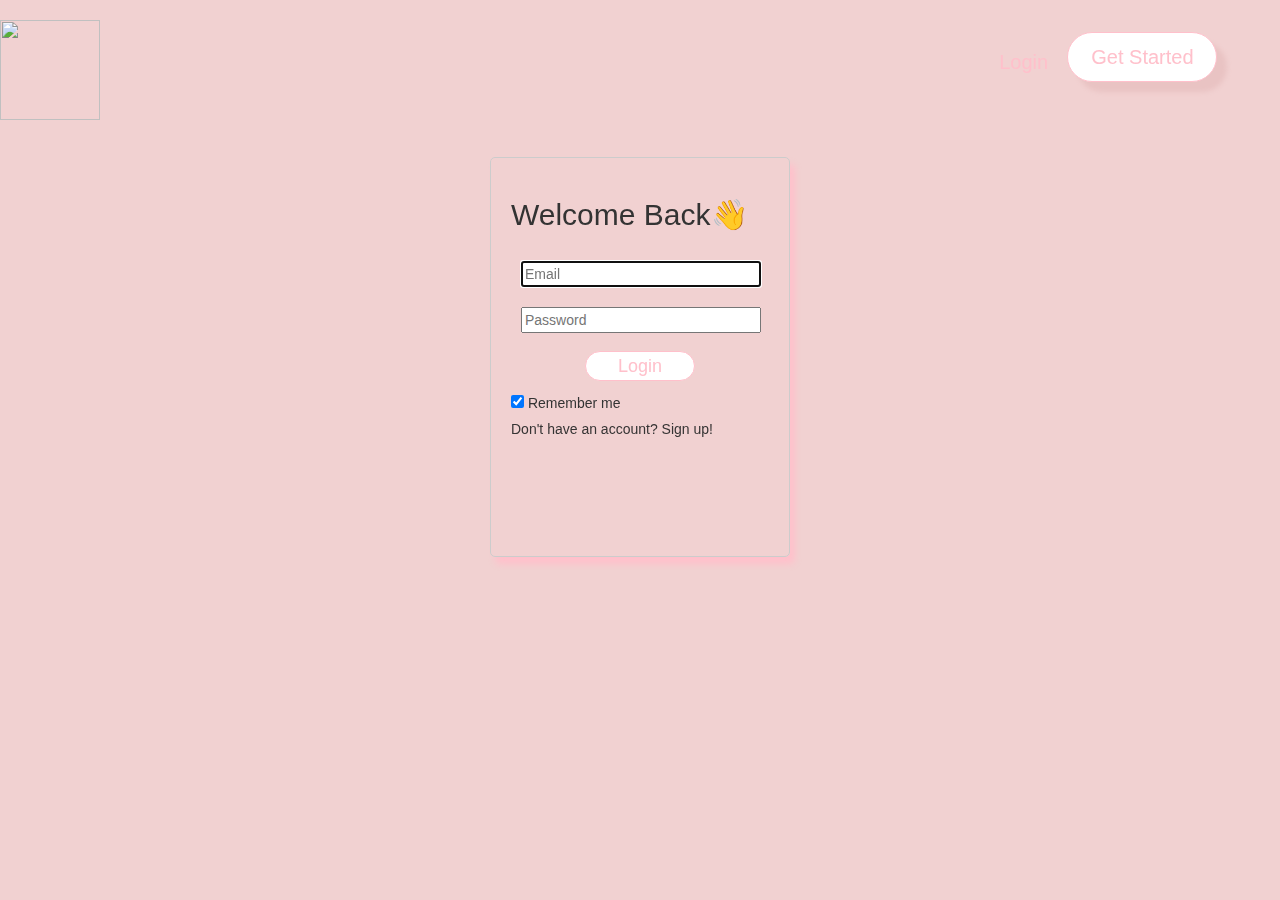
==== login.html @ ea161847 "IDD-Landing page-1 Minor changes done..Working on imgs path" ====
<!DOCTYPE html>
<html lang="en">
<head>
    <meta charset="UTF-8">    
    <meta name="viewport" content="width=device-width, initial-scale=1.0">
    <title>Sign Up</title>
    <link rel="stylesheet" href="https://maxcdn.bootstrapcdn.com/bootstrap/3.4.1/css/bootstrap.min.css">
    <link rel="stylesheet" href="css/index.css">
    <script src="js/indes.js"></script>
   <style>
      body{
      background-image:url("media/ros.jpg") ;
      margin:0;
      padding:0;
      background-attachment: fixed;
      background-size: cover;
       }
      .footer-text-link{
        font-family: "Noto Sans", Arial, sans-serif;
        font-size: 14px;
        margin: 0px 0 0 10px;    
        transition: 0.5s ease;
        color: Blue;
       }
   </style> 
    </head>

<body>  
    <div class="header">
         <div id="logo">
            <a href="index.html">
                <img src="media/logo-dark.png" class="logo-img"/>
            </a>
         </div>
         <div id="header-centre"></div>
         <div class="header-login">
            <a href="#" class="login" style="color:pink;">
                Login
            </a>
         </div>
         <div class="header-right-btn">
           <div class="btn-block">
            <button class="signup-btn" onclick="window.location.href='signup.html';">
                Get Started                
            </button>
           </div>
         </div>  
    </div>
    <!--Container (Sign Up)-->
    <div class="row">
       <div class="col-12">
        <form class="signup-form" method="#" id="login-form-prevent" action="post">
            <div class="signup">
             <h2>Welcome Back👋</h2>       
                <input type="text" name="email" id="email" class="form-style" autofocus placeholder="Email" required>
                <input type="text" name="password" id="password" placeholder="Password" class="form-style"  required>
                <button id="signup-style" class="login" onclick="">
                    Login
                </button>
                <input type="checkbox" checked="checked" name="remember" class="checkbox-style">
                Remember me<br/> 
                <a href="signup.html" style="color: rgb(54, 52, 52); display:inline-block;
                margin-top: 6px;">Don't have an account? Sign up!</a>      

        </form>
    </div> 
    </div>
    <!--footer-->
<!--<footer> 
    <section class="footer" style="background: inherit; margin-top:20%;">
    <div class="container">
     <div class="row align-items-end"> 
       <div class="col">
      <a target="_blank" href="https://www.facebook.com"><img class="social-link" alt="IDD Facebook" src="media/facebook-logo.png" style="height:50px; width:80px;"/></a>
      <a target="_blank" href="https://www.instagram.com"><img class="social-link" alt="idd insta" src="media/instagram-icon.png" style="height:50px; width:80px;"/></a>            
    </div></div>
      <div class="row justify-content-end" >        
        <div class="col" style="margin-left: 30%; margin-bottom:5%;">
          <p class="small">© 2020 IDD, is a registered trademark of I Do Destination, Inc.</p>
        </div>
        <div class="col" style="margin-left:70%; margin-bottom:5%;">
          <a class="footer-text-link" href="/privacy">Privacy Policy</a>
          <a class="footer-text-link" href="/terms">Terms of Service</a>        
        </div> 
    </div>
  </section>
  </footer> -->
  <script>
    function prevent(event){
      event.preventDefault();
      alert("Welcome to I Do Destination.😊")
    }
    let u=document.querySelector("#login-form-prevent");
    u.addEventListener("submit", prevent);
</script>
</body>
</html>
---- css/index.css ----
body{
    font-family: 'Lato', sans-serif; 
    background-image: url("media/ros.jpg");
    background-color: rgb(241, 209, 209);
}
.header{   
    width: 100%;
    height: 100px;
    margin-top: 20px;
    position:fixed;   
}
#logo{
        height:100px;
        width:100px;
        float:left;           
   }
.logo-img{   
        height:100%;
        width:100%;             
    }
    .logo-img:hover{   
        cursor: pointer;             
    }
#header-centre{
        height:100px;
        width:68.3%;
        float:left;      
}
.header-login{
        height:100px;
        width:6%;
        float:left;     
}
.login{
        height:40px;
        width:50px;
        text-decoration: none;
        padding:0px 0px 0px 5px;
        margin: 28px 20px 0px 20px;
        display:inline-block;
        font-size: 20px;
        color:white;
}
.login:hover{
         cursor: pointer;
         color:white;
    }
.header-right-btn{
        height:100px;
        width:13%;
        float:left;    
}
.signup-btn{ 
        
        height:50px;
        width:150px;
        color: pink;
        background-color: white;
        font-size: 20px;
        padding: 10px 20px;
        margin-top: 12px;
        border: 1px solid pink;
        border-radius: 50px;      
        transition: all 0.15s ease;
        transition-property:transform;
        float: right;
        box-shadow: 10px 10px 5px rgb(236, 202, 202);
      -moz-box-shadow: 10px 10px 5px rgb(235, 199, 199);
      -webkit-box-shadow: 10px 10px 5px rgb(233, 195, 195);
      -khtml-box-shadow: 10px 10px 5px rgb(240, 200, 200);
    } 
.signup-btn:hover{
         cursor: pointer;
         transform: scale(.9);
    }
.centre-a{
        background-color: lightcoral;
        height: 70px;
        width: 610px;
        display:inline-block;
        margin: 180px 20px 0px 380px;
        padding: 10px 20px;
        border-radius: 35px;
        text-decoration: none;
        color: rgb(240, 232, 231);
        text-align: center;
        font-size: 18px;
        float:left;          
    }
.centre-a:hover{
    text-decoration: none;
    cursor: pointer;
    color: rgb(240, 232, 231);
    }
.getstarted-container h1{
    color: black;
    font-weight: 600;
    font-size: 40px;
    display:block; 
    margin-top:2% ;
}
.getstarted-container{
    color: black;
    font-weight: 200;
    font-size: 16px;
}
.footer{
        margin-top: 5%;             
    }   
.copyright{
    color: black; 
    margin-right:1%; 
    }
.privacy-policy{
    color: black;
    margin-left:1%; 
    }
.terms{
    color: black;    
   }
    .promo-video{
        height: 500px;
        width: 100%;   
        float: left;
        margin-bottom: 5%;             
    }
    .p-video-left{
        height: 400px;
        width: 18%;         
        float: left;
    }     
    .p-video-centre{
        height: 400px ;
        width: 63.9%;         
        float: left;
        margin-top: 50px;       
        position: relative;
    }   
    video{
        height: 100% ;
        width: 100%;         
        float: left;       
    }
    .p-video-right{
        height: 400px ;
        width: 18%;         
        float: left;
    }
@media screen and (max-width: 40em) {
#video-container video {
    width: 60%;
  }
 }
@media screen and (max-width: 30em) {
#video-container video {
    width: 80%;
  }
 }
@media screen and (max-width: 22.5em) {
#video-container video {
    width: 100%;
  }
 }
 .bugeting{
        height: 310px;
        width: 33.3%;       
        float: left; 
        margin-top: 70px;
        margin-left: 70px;
           }
    #budget-img{
        height: 25%;
        width: 20%;         
        margin-left:70px;
        margin-right: 20px;
    }
    #budget-description{
        height: 140px;
        width: 96%;        
        float: left; 
        margin: 10px 0px 0px 0px ;
        text-align:inherit;
        padding: 10px 5px ;
        margin: 10px 40px 0px 60px ;  
    }
    .budget-descriptionbtn{
        height: 40px;
        width: 80%;             
        display: block;
        margin: 10px 40px 0px 60px ;        
        float: left;         
        color: black;
        text-align: left;
        font-weight: bold;
        font-size: 25px;
        border: none;
        background-color: white;
    }
    .budget-descriptionbtn:hover{
        cursor: pointer;
        border: none;        
    }
    #Event-Plannerbtn{
        height: 140px;
        width: 96%;        
        float: left; 
        margin: 10px 0px 0px 0px ;
        text-align:inherit;
        padding: 10px 5px ;
        margin: 10px 40px 0px 60px ; 
    }
    #guest-img{
        height: 40%;
        width: 34%;   
        color:solid black;     
        margin-left:70px;
        margin-right: 20px;
    }
    #invitationbtn{
        height: 140px;
        width: 96%;        
        float: left; 
        margin: 10px 0px 0px 0px ;
        text-align:inherit;
        padding: 10px 5px ;
        margin: 10px 40px 0px 60px ; 
    }
   
    #bookbtn{
        height: 140px;
        width: 96%;        
        float: left; 
        margin: 10px 0px 0px 0px ;
        text-align:inherit;
        padding: 10px 5px ;
        margin: 10px 40px 0px 60px ; 
    }
    #installment-img{      
        width: 20%;              
        margin-left:70px;
        margin-right: 20px;
    }
    #installmentbtn{
        height: 140px;
        width: 96%;        
        float: left; 
        margin: 10px 0px 0px 0px ;
        text-align:inherit;
        padding: 10px 5px ;
        margin: 10px 40px 0px 60px ; 
    }
    .jumbotron {
    background-color:#f0959d;
    color: #fff;   
    padding: 90px 25px;    
    font-family: Montserrat, sans-serif;
  }
  .signup-btn-footer{
        height:50px;
        width:150px;
        color: pink;
        background-color: white;
        font-size: 20px;
        padding: 10px 20px;
        margin-top: 12px;
        border: 1px solid pink;
        border-radius: 50px;      
        transition: all 0.15s ease;
        transition-property:transform;        
        box-shadow: 10px 10px 5px rgb(236, 202, 202);
      -moz-box-shadow: 10px 10px 5px rgb(235, 199, 199);
      -webkit-box-shadow: 10px 10px 5px rgb(233, 195, 195);
      -khtml-box-shadow: 10px 10px 5px rgb(240, 200, 200);

  }
  .signup-btn-footer:hover{   
         cursor: pointer;
         transform: scale(.9);
    }
#footer-tile{
    color: #67656e;
    text-transform: uppercase;
    letter-spacing: 2px;
    font-size: 12px;
    display:inline-block;
    margin-bottom: 1%;
    margin-top: 2%;
    text-align: center;
}
#footer-h1{    
    color: #4d4341;
    font-size: 100px;
    font-weight: 600;
    margin: 0 auto 40px 0px 40px 0px;   
    display: block;
}
#footer-h3{
    color: #fff;
    font-weight: 600;
    font-size: 40px;
    display:block;     
}
#footer-p-h3{ 
    font-size: 20px;
    display:block;    
}
footer .glyphicon {
  font-size: 20px;
  margin-bottom: 20px;
  color: #e67d7d;
}
/*header style starts here */
.signup{
    border:1px solid #ccc;
    border-radius: 5px;
    display: block;
    margin: 0 auto;
    margin-top: 12%;
    background:inherit;
    backdrop-filter: blur(20px);
    height: 400px;
    width: 300px;
    padding: 20px;
    box-shadow: 5px 7px 7px pink;
 }
 .form-style{
    margin-top:20px;
    margin-left:10px;
    margin-right:10px;
    width: 240px;        
 }
 #signup-style{
    height:30px;
    width:110px;
    color: pink;
    background-color: white;
    font-size: 18px;
    padding: 2px 20px;
    display: block;
    margin:0 auto;
    margin-top: 18px;
    margin-bottom: 10px;
    border: 1px solid pink;
    border-radius: 50px;      
    transition: all 0.15s ease;
    transition-property:transform;
    
 }
 #signup-style:hover{
    cursor: pointer;
     transform: scale(.9);
 }
 #terms-policy{
    display:inline-block;
    margin:5px 0px; 
    color: rgb(54, 52, 52);
 }
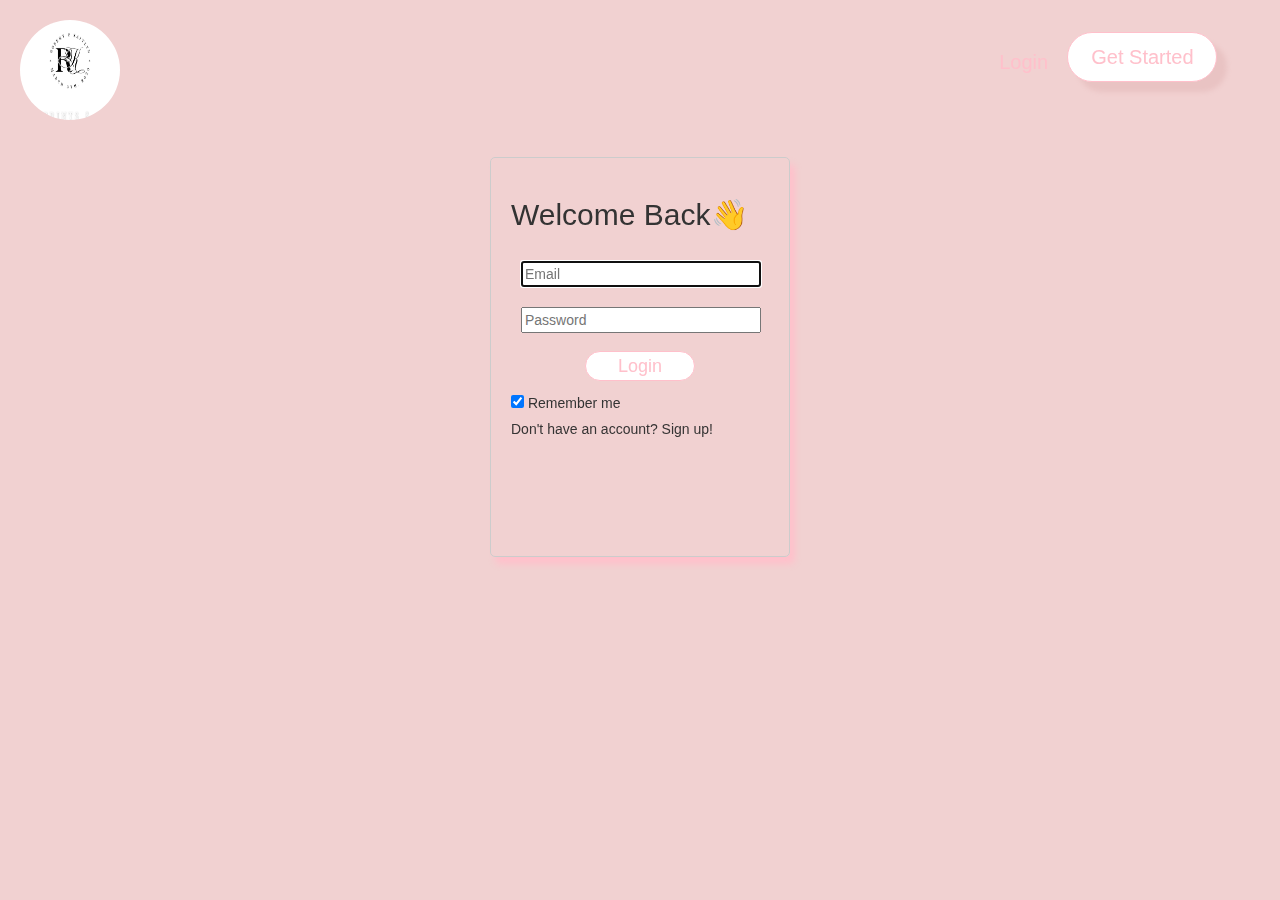
==== commit 24991024: "fixed logo" ====
--- a/login.html
+++ b/login.html
@@ -29,7 +29,7 @@
     <div class="header">
          <div id="logo">
             <a href="index.html">
-                <img src="media/logo-dark.png" class="logo-img"/>
+                <img src="media/logo.jpg" class="logo-img"/>
             </a>
          </div>
          <div id="header-centre"></div>
--- a/css/index.css
+++ b/css/index.css
@@ -1,308 +1,308 @@
-body{
-    font-family: 'Lato', sans-serif; 
-    background-image: url("media/ros.jpg");
-    background-color: rgb(241, 209, 209);
-}
-.header{   
-    width: 100%;
-    height: 100px;
-    margin-top: 20px;
-    position:fixed;   
-}
-#logo{
-        height:100px;
-        width:100px;
-        float:left;           
-   }
-.logo-img{   
-        height:100%;
-        width:100%;             
-    }
-    .logo-img:hover{   
-        cursor: pointer;             
-    }
-#header-centre{
-        height:100px;
-        width:68.3%;
-        float:left;      
-}
-.header-login{
-        height:100px;
-        width:6%;
-        float:left;     
-}
-.login{
-        height:40px;
-        width:50px;
-        text-decoration: none;
-        padding:0px 0px 0px 5px;
-        margin: 28px 20px 0px 20px;
-        display:inline-block;
-        font-size: 20px;
-        color:white;
-}
-.login:hover{
-         cursor: pointer;
-         color:white;
-    }
-.header-right-btn{
-        height:100px;
-        width:13%;
-        float:left;    
-}
-.signup-btn{ 
-        
-        height:50px;
-        width:150px;
-        color: pink;
-        background-color: white;
-        font-size: 20px;
-        padding: 10px 20px;
-        margin-top: 12px;
-        border: 1px solid pink;
-        border-radius: 50px;      
-        transition: all 0.15s ease;
-        transition-property:transform;
-        float: right;
-        box-shadow: 10px 10px 5px rgb(236, 202, 202);
-      -moz-box-shadow: 10px 10px 5px rgb(235, 199, 199);
-      -webkit-box-shadow: 10px 10px 5px rgb(233, 195, 195);
-      -khtml-box-shadow: 10px 10px 5px rgb(240, 200, 200);
-    } 
-.signup-btn:hover{
-         cursor: pointer;
-         transform: scale(.9);
-    }
-.centre-a{
-        background-color: lightcoral;
-        height: 70px;
-        width: 610px;
-        display:inline-block;
-        margin: 180px 20px 0px 380px;
-        padding: 10px 20px;
-        border-radius: 35px;
-        text-decoration: none;
-        color: rgb(240, 232, 231);
-        text-align: center;
-        font-size: 18px;
-        float:left;          
-    }
-.centre-a:hover{
-    text-decoration: none;
-    cursor: pointer;
-    color: rgb(240, 232, 231);
-    }
-.getstarted-container h1{
-    color: black;
-    font-weight: 600;
-    font-size: 40px;
-    display:block; 
-    margin-top:2% ;
-}
-.getstarted-container{
-    color: black;
-    font-weight: 200;
-    font-size: 16px;
-}
-.footer{
-        margin-top: 5%;             
-    }   
-.copyright{
-    color: black; 
-    margin-right:1%; 
-    }
-.privacy-policy{
-    color: black;
-    margin-left:1%; 
-    }
-.terms{
-    color: black;    
-   }
-    .promo-video{
-        height: 500px;
-        width: 100%;   
-        float: left;
-        margin-bottom: 5%;             
-    }
-    .p-video-left{
-        height: 400px;
-        width: 18%;         
-        float: left;
-    }     
-    .p-video-centre{
-        height: 400px ;
-        width: 63.9%;         
-        float: left;
-        margin-top: 50px;       
-        position: relative;
-    }   
-    video{
-        height: 100% ;
-        width: 100%;         
-        float: left;       
-    }
-    .p-video-right{
-        height: 400px ;
-        width: 18%;         
-        float: left;
-    }
+body {
+  font-family: "Lato", sans-serif;
+  background-image: url("media/ros.jpg");
+  background-color: rgb(241, 209, 209);
+}
+.header {
+  width: 100%;
+  height: 100px;
+  margin-top: 20px;
+  position: fixed;
+}
+#logo {
+  height: 100px;
+  width: 100px;
+  float: left;
+}
+.logo-img {
+  height: 100%;
+  width: 100%;
+  margin-left: 20px;
+  border-radius: 50%;
+}
+.logo-img:hover {
+  cursor: pointer;
+}
+#header-centre {
+  height: 100px;
+  width: 68.3%;
+  float: left;
+}
+.header-login {
+  height: 100px;
+  width: 6%;
+  float: left;
+}
+.login {
+  height: 40px;
+  width: 50px;
+  text-decoration: none;
+  padding: 0px 0px 0px 5px;
+  margin: 28px 20px 0px 20px;
+  display: inline-block;
+  font-size: 20px;
+  color: white;
+}
+.login:hover {
+  cursor: pointer;
+  color: white;
+}
+.header-right-btn {
+  height: 100px;
+  width: 13%;
+  float: left;
+}
+.signup-btn {
+  height: 50px;
+  width: 150px;
+  color: pink;
+  background-color: white;
+  font-size: 20px;
+  padding: 10px 20px;
+  margin-top: 12px;
+  border: 1px solid pink;
+  border-radius: 50px;
+  transition: all 0.15s ease;
+  transition-property: transform;
+  float: right;
+  box-shadow: 10px 10px 5px rgb(236, 202, 202);
+  -moz-box-shadow: 10px 10px 5px rgb(235, 199, 199);
+  -webkit-box-shadow: 10px 10px 5px rgb(233, 195, 195);
+  -khtml-box-shadow: 10px 10px 5px rgb(240, 200, 200);
+}
+.signup-btn:hover {
+  cursor: pointer;
+  transform: scale(0.9);
+}
+.centre-a {
+  background-color: lightcoral;
+  height: 70px;
+  width: 610px;
+  display: inline-block;
+  margin: 180px 20px 0px 380px;
+  padding: 10px 20px;
+  border-radius: 35px;
+  text-decoration: none;
+  color: rgb(240, 232, 231);
+  text-align: center;
+  font-size: 18px;
+  float: left;
+}
+.centre-a:hover {
+  text-decoration: none;
+  cursor: pointer;
+  color: rgb(240, 232, 231);
+}
+.getstarted-container h1 {
+  color: black;
+  font-weight: 600;
+  font-size: 40px;
+  display: block;
+  margin-top: 2%;
+}
+.getstarted-container {
+  color: black;
+  font-weight: 200;
+  font-size: 16px;
+}
+.footer {
+  margin-top: 5%;
+}
+.copyright {
+  color: black;
+  margin-right: 1%;
+}
+.privacy-policy {
+  color: black;
+  margin-left: 1%;
+}
+.terms {
+  color: black;
+}
+.promo-video {
+  height: 500px;
+  width: 100%;
+  float: left;
+  margin-bottom: 5%;
+}
+.p-video-left {
+  height: 400px;
+  width: 18%;
+  float: left;
+}
+.p-video-centre {
+  height: 400px;
+  width: 63.9%;
+  float: left;
+  margin-top: 50px;
+  position: relative;
+}
+video {
+  height: 100%;
+  width: 100%;
+  float: left;
+}
+.p-video-right {
+  height: 400px;
+  width: 18%;
+  float: left;
+}
 @media screen and (max-width: 40em) {
-#video-container video {
+  #video-container video {
     width: 60%;
   }
- }
+}
 @media screen and (max-width: 30em) {
-#video-container video {
+  #video-container video {
     width: 80%;
   }
- }
+}
 @media screen and (max-width: 22.5em) {
-#video-container video {
+  #video-container video {
     width: 100%;
   }
- }
- .bugeting{
-        height: 310px;
-        width: 33.3%;       
-        float: left; 
-        margin-top: 70px;
-        margin-left: 70px;
-           }
-    #budget-img{
-        height: 25%;
-        width: 20%;         
-        margin-left:70px;
-        margin-right: 20px;
-    }
-    #budget-description{
-        height: 140px;
-        width: 96%;        
-        float: left; 
-        margin: 10px 0px 0px 0px ;
-        text-align:inherit;
-        padding: 10px 5px ;
-        margin: 10px 40px 0px 60px ;  
-    }
-    .budget-descriptionbtn{
-        height: 40px;
-        width: 80%;             
-        display: block;
-        margin: 10px 40px 0px 60px ;        
-        float: left;         
-        color: black;
-        text-align: left;
-        font-weight: bold;
-        font-size: 25px;
-        border: none;
-        background-color: white;
-    }
-    .budget-descriptionbtn:hover{
-        cursor: pointer;
-        border: none;        
-    }
-    #Event-Plannerbtn{
-        height: 140px;
-        width: 96%;        
-        float: left; 
-        margin: 10px 0px 0px 0px ;
-        text-align:inherit;
-        padding: 10px 5px ;
-        margin: 10px 40px 0px 60px ; 
-    }
-    #guest-img{
-        height: 40%;
-        width: 34%;   
-        color:solid black;     
-        margin-left:70px;
-        margin-right: 20px;
-    }
-    #invitationbtn{
-        height: 140px;
-        width: 96%;        
-        float: left; 
-        margin: 10px 0px 0px 0px ;
-        text-align:inherit;
-        padding: 10px 5px ;
-        margin: 10px 40px 0px 60px ; 
-    }
-   
-    #bookbtn{
-        height: 140px;
-        width: 96%;        
-        float: left; 
-        margin: 10px 0px 0px 0px ;
-        text-align:inherit;
-        padding: 10px 5px ;
-        margin: 10px 40px 0px 60px ; 
-    }
-    #installment-img{      
-        width: 20%;              
-        margin-left:70px;
-        margin-right: 20px;
-    }
-    #installmentbtn{
-        height: 140px;
-        width: 96%;        
-        float: left; 
-        margin: 10px 0px 0px 0px ;
-        text-align:inherit;
-        padding: 10px 5px ;
-        margin: 10px 40px 0px 60px ; 
-    }
-    .jumbotron {
-    background-color:#f0959d;
-    color: #fff;   
-    padding: 90px 25px;    
-    font-family: Montserrat, sans-serif;
-  }
-  .signup-btn-footer{
-        height:50px;
-        width:150px;
-        color: pink;
-        background-color: white;
-        font-size: 20px;
-        padding: 10px 20px;
-        margin-top: 12px;
-        border: 1px solid pink;
-        border-radius: 50px;      
-        transition: all 0.15s ease;
-        transition-property:transform;        
-        box-shadow: 10px 10px 5px rgb(236, 202, 202);
-      -moz-box-shadow: 10px 10px 5px rgb(235, 199, 199);
-      -webkit-box-shadow: 10px 10px 5px rgb(233, 195, 195);
-      -khtml-box-shadow: 10px 10px 5px rgb(240, 200, 200);
+}
+.bugeting {
+  height: 310px;
+  width: 33.3%;
+  float: left;
+  margin-top: 70px;
+  margin-left: 70px;
+}
+#budget-img {
+  height: 25%;
+  width: 20%;
+  margin-left: 70px;
+  margin-right: 20px;
+}
+#budget-description {
+  height: 140px;
+  width: 96%;
+  float: left;
+  margin: 10px 0px 0px 0px;
+  text-align: inherit;
+  padding: 10px 5px;
+  margin: 10px 40px 0px 60px;
+}
+.budget-descriptionbtn {
+  height: 40px;
+  width: 80%;
+  display: block;
+  margin: 10px 40px 0px 60px;
+  float: left;
+  color: black;
+  text-align: left;
+  font-weight: bold;
+  font-size: 25px;
+  border: none;
+  background-color: white;
+}
+.budget-descriptionbtn:hover {
+  cursor: pointer;
+  border: none;
+}
+#Event-Plannerbtn {
+  height: 140px;
+  width: 96%;
+  float: left;
+  margin: 10px 0px 0px 0px;
+  text-align: inherit;
+  padding: 10px 5px;
+  margin: 10px 40px 0px 60px;
+}
+#guest-img {
+  height: 40%;
+  width: 34%;
+  color: solid black;
+  margin-left: 70px;
+  margin-right: 20px;
+}
+#invitationbtn {
+  height: 140px;
+  width: 96%;
+  float: left;
+  margin: 10px 0px 0px 0px;
+  text-align: inherit;
+  padding: 10px 5px;
+  margin: 10px 40px 0px 60px;
+}
 
-  }
-  .signup-btn-footer:hover{   
-         cursor: pointer;
-         transform: scale(.9);
-    }
-#footer-tile{
-    color: #67656e;
-    text-transform: uppercase;
-    letter-spacing: 2px;
-    font-size: 12px;
-    display:inline-block;
-    margin-bottom: 1%;
-    margin-top: 2%;
-    text-align: center;
-}
-#footer-h1{    
-    color: #4d4341;
-    font-size: 100px;
-    font-weight: 600;
-    margin: 0 auto 40px 0px 40px 0px;   
-    display: block;
-}
-#footer-h3{
-    color: #fff;
-    font-weight: 600;
-    font-size: 40px;
-    display:block;     
-}
-#footer-p-h3{ 
-    font-size: 20px;
-    display:block;    
+#bookbtn {
+  height: 140px;
+  width: 96%;
+  float: left;
+  margin: 10px 0px 0px 0px;
+  text-align: inherit;
+  padding: 10px 5px;
+  margin: 10px 40px 0px 60px;
+}
+#installment-img {
+  width: 20%;
+  margin-left: 70px;
+  margin-right: 20px;
+}
+#installmentbtn {
+  height: 140px;
+  width: 96%;
+  float: left;
+  margin: 10px 0px 0px 0px;
+  text-align: inherit;
+  padding: 10px 5px;
+  margin: 10px 40px 0px 60px;
+}
+.jumbotron {
+  background-color: #f0959d;
+  color: #fff;
+  padding: 90px 25px;
+  font-family: Montserrat, sans-serif;
+}
+.signup-btn-footer {
+  height: 50px;
+  width: 150px;
+  color: pink;
+  background-color: white;
+  font-size: 20px;
+  padding: 10px 20px;
+  margin-top: 12px;
+  border: 1px solid pink;
+  border-radius: 50px;
+  transition: all 0.15s ease;
+  transition-property: transform;
+  box-shadow: 10px 10px 5px rgb(236, 202, 202);
+  -moz-box-shadow: 10px 10px 5px rgb(235, 199, 199);
+  -webkit-box-shadow: 10px 10px 5px rgb(233, 195, 195);
+  -khtml-box-shadow: 10px 10px 5px rgb(240, 200, 200);
+}
+.signup-btn-footer:hover {
+  cursor: pointer;
+  transform: scale(0.9);
+}
+#footer-tile {
+  color: #67656e;
+  text-transform: uppercase;
+  letter-spacing: 2px;
+  font-size: 12px;
+  display: inline-block;
+  margin-bottom: 1%;
+  margin-top: 2%;
+  text-align: center;
+}
+#footer-h1 {
+  color: #4d4341;
+  font-size: 100px;
+  font-weight: 600;
+  margin: 0 auto 40px 0px 40px 0px;
+  display: block;
+}
+#footer-h3 {
+  color: #fff;
+  font-weight: 600;
+  font-size: 40px;
+  display: block;
+}
+#footer-p-h3 {
+  font-size: 20px;
+  display: block;
 }
 footer .glyphicon {
   font-size: 20px;
@@ -310,48 +310,47 @@
   color: #e67d7d;
 }
 /*header style starts here */
-.signup{
-    border:1px solid #ccc;
-    border-radius: 5px;
-    display: block;
-    margin: 0 auto;
-    margin-top: 12%;
-    background:inherit;
-    backdrop-filter: blur(20px);
-    height: 400px;
-    width: 300px;
-    padding: 20px;
-    box-shadow: 5px 7px 7px pink;
- }
- .form-style{
-    margin-top:20px;
-    margin-left:10px;
-    margin-right:10px;
-    width: 240px;        
- }
- #signup-style{
-    height:30px;
-    width:110px;
-    color: pink;
-    background-color: white;
-    font-size: 18px;
-    padding: 2px 20px;
-    display: block;
-    margin:0 auto;
-    margin-top: 18px;
-    margin-bottom: 10px;
-    border: 1px solid pink;
-    border-radius: 50px;      
-    transition: all 0.15s ease;
-    transition-property:transform;
-    
- }
- #signup-style:hover{
-    cursor: pointer;
-     transform: scale(.9);
- }
- #terms-policy{
-    display:inline-block;
-    margin:5px 0px; 
-    color: rgb(54, 52, 52);
- }+.signup {
+  border: 1px solid #ccc;
+  border-radius: 5px;
+  display: block;
+  margin: 0 auto;
+  margin-top: 12%;
+  background: inherit;
+  backdrop-filter: blur(20px);
+  height: 400px;
+  width: 300px;
+  padding: 20px;
+  box-shadow: 5px 7px 7px pink;
+}
+.form-style {
+  margin-top: 20px;
+  margin-left: 10px;
+  margin-right: 10px;
+  width: 240px;
+}
+#signup-style {
+  height: 30px;
+  width: 110px;
+  color: pink;
+  background-color: white;
+  font-size: 18px;
+  padding: 2px 20px;
+  display: block;
+  margin: 0 auto;
+  margin-top: 18px;
+  margin-bottom: 10px;
+  border: 1px solid pink;
+  border-radius: 50px;
+  transition: all 0.15s ease;
+  transition-property: transform;
+}
+#signup-style:hover {
+  cursor: pointer;
+  transform: scale(0.9);
+}
+#terms-policy {
+  display: inline-block;
+  margin: 5px 0px;
+  color: rgb(54, 52, 52);
+}
